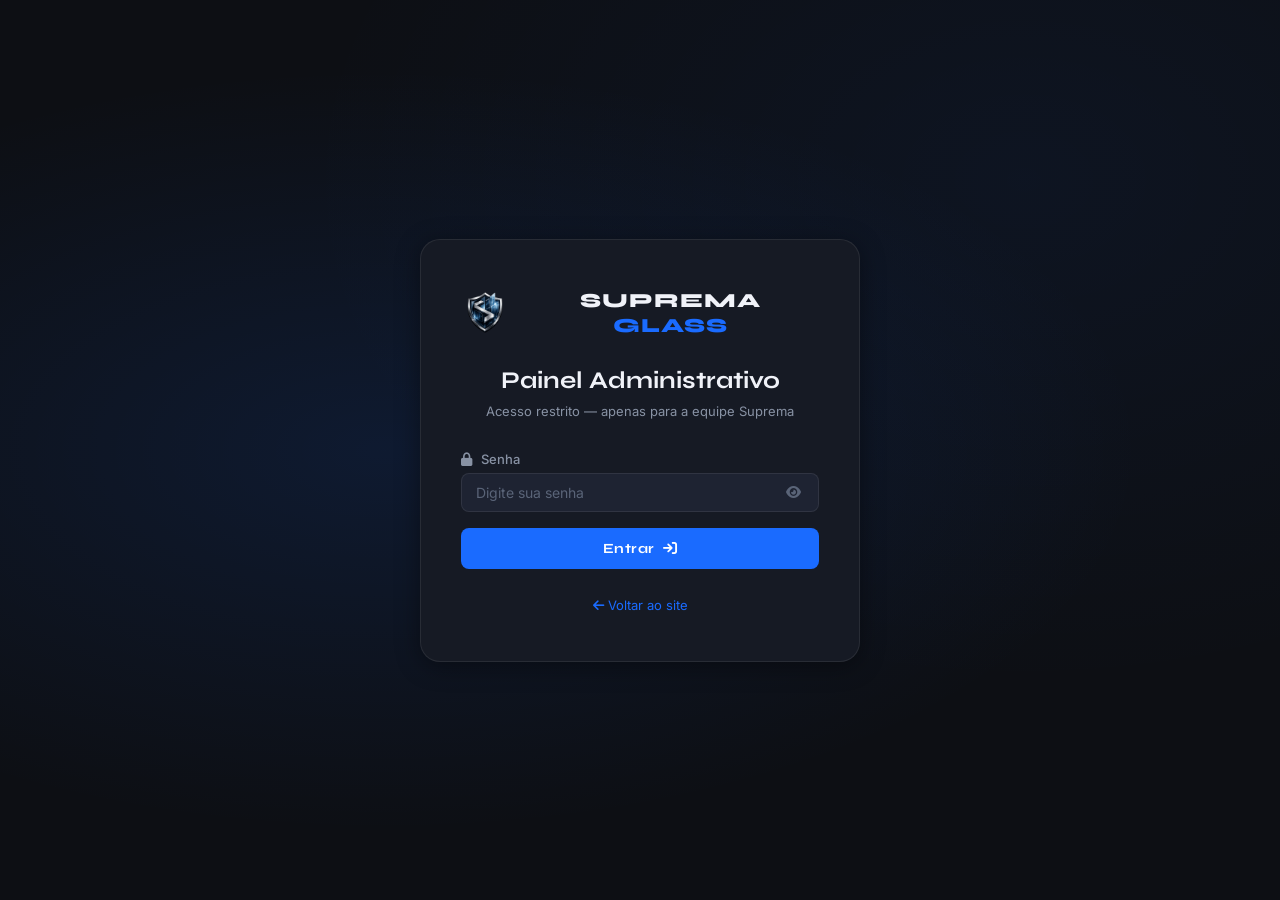
==== admin.html @ e8e24afe "Painel Admin" ====
<!DOCTYPE html>
<html lang="pt-BR">

<head>
    <meta charset="UTF-8">
    <meta name="viewport" content="width=device-width, initial-scale=1.0">
    <title>Admin — Suprema Glass & Facilities</title>
    <meta name="robots" content="noindex, nofollow">

    <link rel="preconnect" href="https://fonts.googleapis.com">
    <link rel="preconnect" href="https://fonts.gstatic.com" crossorigin>
    <link href="https://fonts.googleapis.com/css2?family=Syne:wght@400;600;700;800&family=Inter:wght@300;400;500;600&display=swap" rel="stylesheet">
    <link rel="stylesheet" href="https://cdnjs.cloudflare.com/ajax/libs/font-awesome/6.5.2/css/all.min.css">
    <link rel="icon" type="image/x-icon" href="assets/img/logo/favicon.ico">
    <link rel="stylesheet" href="assets/style/admin.css">
</head>

<body>

<!-- ══ TELA DE LOGIN ══════════════════════════════════════════════════════════ -->
<div id="loginScreen" class="login-screen">
    <div class="login-card">
        <div class="login-logo">
            <img src="assets/img/logo/new-logo.png" alt="Suprema Glass" width="120">
            <span>SUPREMA<em> GLASS</em></span>
        </div>
        <h2>Painel Administrativo</h2>
        <p class="login-sub">Acesso restrito — apenas para a equipe Suprema</p>

        <div class="login-form">
            <div class="field-wrap">
                <label for="senhaInput"><i class="fa-solid fa-lock"></i> Senha</label>
                <div class="pass-wrap">
                    <input type="password" id="senhaInput" placeholder="Digite sua senha" autocomplete="current-password">
                    <button type="button" class="toggle-pass" id="togglePass" aria-label="Mostrar senha">
                        <i class="fa-solid fa-eye"></i>
                    </button>
                </div>
            </div>
            <div id="loginErro" class="login-erro hidden"></div>
            <button class="btn-primary btn-login" id="btnLogin">
                <span>Entrar</span>
                <i class="fa-solid fa-arrow-right-to-bracket"></i>
            </button>
        </div>

        <p class="login-footer">
            <a href="index.html"><i class="fa-solid fa-arrow-left"></i> Voltar ao site</a>
        </p>
    </div>
</div>

<!-- ══ PAINEL ADMIN ══════════════════════════════════════════════════════════ -->
<div id="adminPanel" class="admin-panel hidden">

    <!-- TOPBAR -->
    <header class="admin-topbar">
        <div class="topbar-left">
            <button class="sidebar-toggle" id="sidebarToggle" aria-label="Abrir menu">
                <i class="fa-solid fa-bars"></i>
            </button>
            <div class="topbar-brand">
                <img src="assets/img/logo/new-logo.png" alt="Suprema Glass" width="80">
                <div>
                    <strong>SUPREMA GLASS</strong>
                    <small>Painel Admin</small>
                </div>
            </div>
        </div>
        <div class="topbar-right">
            <a href="portfolio.html" target="_blank" class="topbar-link">
                <i class="fa-solid fa-eye"></i> Ver portfólio
            </a>
            <button class="btn-save-top" id="btnSaveTop">
                <i class="fa-solid fa-floppy-disk"></i>
                <span>Publicar</span>
            </button>
            <button class="btn-logout" id="btnLogout" title="Sair">
                <i class="fa-solid fa-right-from-bracket"></i>
            </button>
        </div>
    </header>

    <!-- LAYOUT -->
    <div class="admin-layout">

        <!-- SIDEBAR -->
        <aside class="admin-sidebar" id="adminSidebar">
            <nav class="sidebar-nav">
                <div class="sidebar-section-label">Categorias</div>
                <ul id="sidebarCats"></ul>

                <div class="sidebar-section-label mt">Ações</div>
                <ul>
                    <li>
                        <button class="sidebar-action" id="btnAddCat">
                            <i class="fa-solid fa-folder-plus"></i> Nova Categoria
                        </button>
                    </li>
                    <li>
                        <button class="sidebar-action" id="btnSaveMain">
                            <i class="fa-solid fa-floppy-disk"></i> Publicar Alterações
                        </button>
                    </li>
                </ul>
            </nav>

            <div class="sidebar-stats" id="sidebarStats"></div>
        </aside>

        <!-- CONTEÚDO PRINCIPAL -->
        <main class="admin-main" id="adminMain">

            <!-- BOAS VINDAS / DASHBOARD -->
            <section class="admin-section" id="secDashboard">
                <div class="dash-welcome">
                    <h1>Bem-vindo ao seu painel <i class="fa-solid fa-sparkles"></i></h1>
                    <p>Aqui você gerencia todos os projetos do seu portfólio. Selecione uma categoria no menu lateral ou adicione um novo projeto.</p>
                </div>
                <div class="dash-cards" id="dashCards"></div>
            </section>

            <!-- EDITOR DE CATEGORIA -->
            <section class="admin-section hidden" id="secCategoria">
                <div class="section-header">
                    <div class="section-header-title">
                        <button class="btn-back" id="btnBackDash"><i class="fa-solid fa-arrow-left"></i></button>
                        <div>
                            <div class="section-tag" id="catTagLabel">Categoria</div>
                            <h2 id="catPageTitle">Box de Banheiro</h2>
                        </div>
                    </div>
                    <button class="btn-add-project" id="btnAddProject">
                        <i class="fa-solid fa-plus"></i> Adicionar Projeto
                    </button>
                </div>

                <!-- INFO DA CATEGORIA -->
                <div class="cat-edit-card">
                    <h3><i class="fa-solid fa-pen"></i> Informações da Categoria</h3>
                    <div class="cat-edit-fields">
                        <div class="field-row">
                            <div class="field-wrap">
                                <label>Nome da Categoria</label>
                                <input type="text" id="catLabel" placeholder="Ex: Box de Banheiro">
                            </div>
                            <div class="field-wrap field-small">
                                <label>ID (sem espaços)</label>
                                <input type="text" id="catId" placeholder="Ex: box" readonly>
                                <small>Gerado automaticamente</small>
                            </div>
                        </div>
                        <div class="field-wrap">
                            <label>Descrição da Categoria</label>
                            <textarea id="catDesc" rows="3" placeholder="Descreva os produtos desta categoria..."></textarea>
                        </div>
                    </div>
                </div>

                <!-- PROJETOS DA CATEGORIA -->
                <div class="projects-header">
                    <h3>Projetos <span class="proj-count" id="projCount">0</span></h3>
                    <p class="projects-hint">Arraste para reordenar. Clique no lápis para editar.</p>
                </div>
                <div class="projects-grid" id="projectsGrid"></div>

                <!-- DELETE CATEGORIA -->
                <div class="cat-danger-zone">
                    <button class="btn-delete-cat" id="btnDeleteCat">
                        <i class="fa-solid fa-trash"></i> Excluir esta categoria inteira
                    </button>
                </div>
            </section>

        </main>
    </div>

    <!-- TOAST DE NOTIFICAÇÃO -->
    <div class="admin-toast" id="adminToast"></div>

    <!-- STATUS DE SALVAMENTO -->
    <div class="save-indicator hidden" id="saveIndicator">
        <i class="fa-solid fa-circle-notch fa-spin"></i> Publicando...
    </div>

</div>

<!-- ══ MODAL — EDITAR PROJETO ════════════════════════════════════════════════ -->
<div class="modal-overlay hidden" id="modalOverlay">
    <div class="modal-box">
        <div class="modal-header">
            <h3 id="modalTitle">Novo Projeto</h3>
            <button class="modal-close" id="modalClose"><i class="fa-solid fa-xmark"></i></button>
        </div>

        <div class="modal-body">
            <!-- UPLOAD DE IMAGEM -->
            <div class="upload-zone" id="uploadZone">
                <div class="upload-preview" id="uploadPreview">
                    <i class="fa-solid fa-image"></i>
                    <p>Clique ou arraste uma foto aqui</p>
                    <small>JPEG, PNG ou WebP • máx. 8MB</small>
                </div>
                <input type="file" id="fileInput" accept="image/jpeg,image/png,image/webp" class="hidden">
                <div class="upload-progress hidden" id="uploadProgress">
                    <div class="progress-bar"><div class="progress-fill" id="progressFill"></div></div>
                    <span id="progressText">Enviando...</span>
                </div>
            </div>
            <input type="hidden" id="projImg">

            <!-- CAMPOS DO PROJETO -->
            <div class="modal-fields">
                <div class="field-wrap">
                    <label>Título do Projeto <span class="required">*</span></label>
                    <input type="text" id="projTitulo" placeholder="Ex: Box com Perfil Dourado">
                </div>

                <div class="field-row">
                    <div class="field-wrap">
                        <label>Tag / Tipo</label>
                        <input type="text" id="projTag" placeholder="Ex: Box • Residencial">
                    </div>
                    <div class="field-wrap field-small">
                        <label>Orientação</label>
                        <select id="projOrientacao">
                            <option value="portrait">Retrato (vertical)</option>
                            <option value="landscape">Paisagem (horizontal)</option>
                        </select>
                    </div>
                </div>

                <div class="field-wrap">
                    <label>Descrição Completa</label>
                    <textarea id="projDesc" rows="4" placeholder="Descreva o projeto em detalhes..."></textarea>
                </div>

                <div class="field-wrap">
                    <label>Detalhes Técnicos</label>
                    <input type="text" id="projDetalhes" placeholder="Ex: Vidro temperado 8mm • Perfil alumínio Gold">
                    <small>Separe com • para criar marcadores</small>
                </div>
            </div>
        </div>

        <div class="modal-footer">
            <button class="btn-cancel" id="btnCancelModal">Cancelar</button>
            <button class="btn-primary" id="btnSaveProject">
                <i class="fa-solid fa-check"></i> Salvar Projeto
            </button>
        </div>
    </div>
</div>

<!-- ══ MODAL — CONFIRMAR EXCLUSÃO ════════════════════════════════════════════ -->
<div class="modal-overlay hidden" id="confirmOverlay">
    <div class="modal-box modal-box--small">
        <div class="modal-header">
            <h3><i class="fa-solid fa-triangle-exclamation" style="color:var(--danger)"></i> Confirmar Exclusão</h3>
        </div>
        <div class="modal-body">
            <p id="confirmMsg">Tem certeza que deseja excluir este item?</p>
            <p class="confirm-warning">Esta ação não pode ser desfeita.</p>
        </div>
        <div class="modal-footer">
            <button class="btn-cancel" id="btnCancelConfirm">Cancelar</button>
            <button class="btn-danger" id="btnConfirmDelete">
                <i class="fa-solid fa-trash"></i> Excluir
            </button>
        </div>
    </div>
</div>

<script src="assets/js/admin.js"></script>
</body>
</html>
---- assets/style/admin.css ----
/* ═══════════════════════════════════════════════════════════════════
   admin.css — Suprema Glass & Facilities | Painel Administrativo
   ═══════════════════════════════════════════════════════════════════ */

:root {
    --accent:       #1a6bff;
    --accent-dark:  #0f4fcc;
    --accent-light: #e8f0ff;
    --success:      #16a34a;
    --success-bg:   #dcfce7;
    --danger:       #dc2626;
    --danger-bg:    #fee2e2;
    --warning:      #d97706;
    --warning-bg:   #fef3c7;

    --bg:           #0d0f14;
    --bg-card:      #161a24;
    --bg-sidebar:   #111318;
    --bg-hover:     #1e2332;
    --border:       rgba(255,255,255,0.08);
    --border-focus: rgba(26,107,255,0.5);

    --text:         #f0f2f8;
    --text-muted:   #8892a4;
    --text-dim:     #5a6478;

    --radius:       12px;
    --radius-sm:    8px;
    --shadow:       0 4px 24px rgba(0,0,0,0.4);
    --sidebar-w:    260px;
    --topbar-h:     64px;

    --font-head: 'Syne', sans-serif;
    --font-body: 'Inter', sans-serif;
}

*, *::before, *::after { box-sizing: border-box; margin: 0; padding: 0; }

html { scroll-behavior: smooth; }

body {
    font-family: var(--font-body);
    background: var(--bg);
    color: var(--text);
    min-height: 100vh;
    overflow-x: hidden;
}

a { color: inherit; text-decoration: none; }
button { cursor: pointer; border: none; background: none; font-family: inherit; }
input, textarea, select {
    font-family: inherit;
    font-size: 14px;
    color: var(--text);
    background: var(--bg-hover);
    border: 1px solid var(--border);
    border-radius: var(--radius-sm);
    padding: 10px 14px;
    width: 100%;
    transition: border-color .2s, box-shadow .2s;
    outline: none;
}
input::placeholder, textarea::placeholder { color: var(--text-dim); }
input:focus, textarea:focus, select:focus {
    border-color: var(--accent);
    box-shadow: 0 0 0 3px var(--border-focus);
}
select option { background: var(--bg-card); }
textarea { resize: vertical; }

.hidden { display: none !important; }
.required { color: var(--danger); }

/* ── SCROLLBAR ──────────────────────────────────────────────────────── */
::-webkit-scrollbar { width: 6px; }
::-webkit-scrollbar-track { background: transparent; }
::-webkit-scrollbar-thumb { background: var(--border); border-radius: 3px; }
::-webkit-scrollbar-thumb:hover { background: var(--text-dim); }

/* ════════════════════════════════════════════════════════════════════
   LOGIN
   ════════════════════════════════════════════════════════════════════ */
.login-screen {
    min-height: 100vh;
    display: flex;
    align-items: center;
    justify-content: center;
    background: radial-gradient(ellipse at 30% 50%, rgba(26,107,255,0.12) 0%, transparent 60%),
                radial-gradient(ellipse at 80% 20%, rgba(26,107,255,0.06) 0%, transparent 50%),
                var(--bg);
    padding: 24px;
}

.login-card {
    background: var(--bg-card);
    border: 1px solid var(--border);
    border-radius: 20px;
    padding: 48px 40px;
    width: 100%;
    max-width: 440px;
    box-shadow: var(--shadow);
    text-align: center;
}

.login-logo {
    display: flex;
    align-items: center;
    justify-content: center;
    gap: 12px;
    margin-bottom: 28px;
}
.login-logo img { width: 48px; height: auto; }
.login-logo span {
    font-family: var(--font-head);
    font-size: 1.25rem;
    font-weight: 800;
    letter-spacing: 1px;
    color: var(--text);
}
.login-logo em {
    font-style: normal;
    color: var(--accent);
}

.login-card h2 {
    font-family: var(--font-head);
    font-size: 1.5rem;
    font-weight: 700;
    margin-bottom: 8px;
}
.login-sub { color: var(--text-muted); font-size: 13px; margin-bottom: 32px; }

.login-form { text-align: left; }

.field-wrap { margin-bottom: 16px; }
.field-wrap label {
    display: block;
    font-size: 13px;
    font-weight: 500;
    color: var(--text-muted);
    margin-bottom: 6px;
}
.field-wrap label i { margin-right: 6px; }

.pass-wrap { position: relative; }
.pass-wrap input { padding-right: 48px; }
.toggle-pass {
    position: absolute;
    right: 14px;
    top: 50%;
    transform: translateY(-50%);
    color: var(--text-dim);
    transition: color .2s;
    padding: 4px;
}
.toggle-pass:hover { color: var(--accent); }

.login-erro {
    background: var(--danger-bg);
    border: 1px solid rgba(220,38,38,0.3);
    color: var(--danger);
    border-radius: var(--radius-sm);
    padding: 10px 14px;
    font-size: 13px;
    margin-bottom: 16px;
    display: flex;
    align-items: center;
    gap: 8px;
}

.btn-primary {
    display: flex;
    align-items: center;
    justify-content: center;
    gap: 8px;
    background: var(--accent);
    color: #fff;
    font-family: var(--font-head);
    font-weight: 700;
    font-size: 14px;
    letter-spacing: .5px;
    padding: 12px 24px;
    border-radius: var(--radius-sm);
    transition: background .2s, transform .15s, box-shadow .2s;
    width: 100%;
}
.btn-primary:hover {
    background: var(--accent-dark);
    box-shadow: 0 4px 16px rgba(26,107,255,0.4);
    transform: translateY(-1px);
}
.btn-primary:active { transform: translateY(0); }
.btn-primary:disabled { opacity: .5; cursor: not-allowed; transform: none; }

.btn-login { margin-top: 8px; }

.login-footer {
    margin-top: 28px;
    color: var(--text-muted);
    font-size: 13px;
}
.login-footer a { color: var(--accent); }
.login-footer a:hover { text-decoration: underline; }

/* ════════════════════════════════════════════════════════════════════
   PAINEL
   ════════════════════════════════════════════════════════════════════ */
.admin-panel { display: flex; flex-direction: column; min-height: 100vh; }

/* TOPBAR */
.admin-topbar {
    position: fixed;
    top: 0; left: 0; right: 0;
    height: var(--topbar-h);
    background: var(--bg-card);
    border-bottom: 1px solid var(--border);
    display: flex;
    align-items: center;
    justify-content: space-between;
    padding: 0 20px;
    z-index: 100;
    gap: 16px;
}

.topbar-left { display: flex; align-items: center; gap: 16px; }

.sidebar-toggle {
    width: 36px;
    height: 36px;
    border-radius: 8px;
    display: flex;
    align-items: center;
    justify-content: center;
    color: var(--text-muted);
    transition: background .2s, color .2s;
}
.sidebar-toggle:hover { background: var(--bg-hover); color: var(--text); }

.topbar-brand {
    display: flex;
    align-items: center;
    gap: 10px;
}
.topbar-brand img { width: 36px; height: auto; }
.topbar-brand strong {
    font-family: var(--font-head);
    font-size: 14px;
    font-weight: 800;
    letter-spacing: 1px;
    display: block;
    line-height: 1;
}
.topbar-brand small {
    font-size: 11px;
    color: var(--text-muted);
    display: block;
    margin-top: 2px;
}

.topbar-right { display: flex; align-items: center; gap: 10px; }

.topbar-link {
    color: var(--text-muted);
    font-size: 13px;
    display: flex;
    align-items: center;
    gap: 6px;
    padding: 8px 12px;
    border-radius: var(--radius-sm);
    transition: color .2s, background .2s;
}
.topbar-link:hover { color: var(--text); background: var(--bg-hover); }

.btn-save-top {
    display: flex;
    align-items: center;
    gap: 8px;
    background: var(--accent);
    color: #fff;
    font-family: var(--font-head);
    font-weight: 700;
    font-size: 13px;
    padding: 8px 18px;
    border-radius: var(--radius-sm);
    transition: background .2s, box-shadow .2s;
}
.btn-save-top:hover { background: var(--accent-dark); box-shadow: 0 2px 12px rgba(26,107,255,0.4); }

.btn-logout {
    width: 36px;
    height: 36px;
    border-radius: 8px;
    display: flex;
    align-items: center;
    justify-content: center;
    color: var(--text-muted);
    transition: background .2s, color .2s;
}
.btn-logout:hover { background: var(--danger-bg); color: var(--danger); }

/* LAYOUT */
.admin-layout {
    display: flex;
    margin-top: var(--topbar-h);
    min-height: calc(100vh - var(--topbar-h));
}

/* SIDEBAR */
.admin-sidebar {
    width: var(--sidebar-w);
    min-height: calc(100vh - var(--topbar-h));
    background: var(--bg-sidebar);
    border-right: 1px solid var(--border);
    position: fixed;
    top: var(--topbar-h);
    left: 0;
    bottom: 0;
    overflow-y: auto;
    display: flex;
    flex-direction: column;
    transition: transform .3s ease;
    z-index: 90;
}

.admin-sidebar.collapsed { transform: translateX(-100%); }

.sidebar-nav { flex: 1; padding: 20px 12px; }

.sidebar-section-label {
    font-size: 10px;
    font-weight: 600;
    letter-spacing: 1.5px;
    text-transform: uppercase;
    color: var(--text-dim);
    padding: 0 8px;
    margin-bottom: 8px;
}
.sidebar-section-label.mt { margin-top: 24px; }

#sidebarCats, .sidebar-nav > ul {
    list-style: none;
    display: flex;
    flex-direction: column;
    gap: 2px;
}

.sidebar-cat-btn, .sidebar-action {
    width: 100%;
    display: flex;
    align-items: center;
    gap: 10px;
    padding: 10px 12px;
    border-radius: var(--radius-sm);
    font-size: 13px;
    font-weight: 500;
    color: var(--text-muted);
    transition: background .2s, color .2s;
    text-align: left;
}
.sidebar-cat-btn:hover, .sidebar-action:hover {
    background: var(--bg-hover);
    color: var(--text);
}
.sidebar-cat-btn.active {
    background: var(--accent-light);
    color: var(--accent);
}
.sidebar-cat-btn .cat-count {
    margin-left: auto;
    font-size: 11px;
    background: var(--bg-hover);
    color: var(--text-dim);
    padding: 2px 7px;
    border-radius: 20px;
}
.sidebar-cat-btn.active .cat-count {
    background: rgba(26,107,255,0.2);
    color: var(--accent);
}

.sidebar-stats {
    padding: 16px;
    border-top: 1px solid var(--border);
    font-size: 12px;
    color: var(--text-dim);
}
.sidebar-stats strong { color: var(--text-muted); }

/* MAIN */
.admin-main {
    flex: 1;
    margin-left: var(--sidebar-w);
    padding: 32px;
    transition: margin-left .3s ease;
}
.admin-main.full { margin-left: 0; }

/* DASHBOARD */
.dash-welcome {
    margin-bottom: 32px;
}
.dash-welcome h1 {
    font-family: var(--font-head);
    font-size: 1.75rem;
    font-weight: 800;
    margin-bottom: 8px;
}
.dash-welcome h1 i { color: var(--accent); font-size: 1.25rem; }
.dash-welcome p { color: var(--text-muted); font-size: 14px; max-width: 560px; }

.dash-cards {
    display: grid;
    grid-template-columns: repeat(auto-fill, minmax(220px, 1fr));
    gap: 16px;
}

.dash-cat-card {
    background: var(--bg-card);
    border: 1px solid var(--border);
    border-radius: var(--radius);
    padding: 20px;
    cursor: pointer;
    transition: border-color .2s, transform .2s, box-shadow .2s;
}
.dash-cat-card:hover {
    border-color: var(--accent);
    transform: translateY(-2px);
    box-shadow: 0 8px 24px rgba(26,107,255,0.15);
}
.dash-cat-icon {
    width: 44px;
    height: 44px;
    border-radius: 10px;
    background: var(--accent-light);
    color: var(--accent);
    display: flex;
    align-items: center;
    justify-content: center;
    font-size: 18px;
    margin-bottom: 12px;
}
.dash-cat-card h3 {
    font-family: var(--font-head);
    font-size: 14px;
    font-weight: 700;
    margin-bottom: 4px;
}
.dash-cat-card p {
    font-size: 12px;
    color: var(--text-muted);
}
.dash-cat-card strong { color: var(--accent); }

/* SEÇÃO CATEGORIA */
.admin-section { animation: fadeIn .3s ease; }

@keyframes fadeIn {
    from { opacity: 0; transform: translateY(8px); }
    to   { opacity: 1; transform: translateY(0); }
}

.section-header {
    display: flex;
    align-items: center;
    justify-content: space-between;
    margin-bottom: 24px;
    gap: 16px;
    flex-wrap: wrap;
}
.section-header-title {
    display: flex;
    align-items: center;
    gap: 14px;
}

.section-tag {
    font-size: 11px;
    font-weight: 600;
    letter-spacing: 1.5px;
    text-transform: uppercase;
    color: var(--accent);
    margin-bottom: 4px;
}

.section-header h2 {
    font-family: var(--font-head);
    font-size: 1.5rem;
    font-weight: 800;
}

.btn-back {
    width: 40px;
    height: 40px;
    border-radius: 10px;
    background: var(--bg-card);
    border: 1px solid var(--border);
    color: var(--text-muted);
    display: flex;
    align-items: center;
    justify-content: center;
    transition: all .2s;
    flex-shrink: 0;
}
.btn-back:hover { border-color: var(--accent); color: var(--accent); }

.btn-add-project {
    display: flex;
    align-items: center;
    gap: 8px;
    background: var(--accent);
    color: #fff;
    font-family: var(--font-head);
    font-weight: 700;
    font-size: 13px;
    padding: 10px 20px;
    border-radius: var(--radius-sm);
    transition: background .2s, box-shadow .2s;
    white-space: nowrap;
}
.btn-add-project:hover { background: var(--accent-dark); box-shadow: 0 2px 12px rgba(26,107,255,0.4); }

/* EDIT CATEGORIA */
.cat-edit-card {
    background: var(--bg-card);
    border: 1px solid var(--border);
    border-radius: var(--radius);
    padding: 24px;
    margin-bottom: 28px;
}
.cat-edit-card h3 {
    font-family: var(--font-head);
    font-size: 14px;
    font-weight: 700;
    margin-bottom: 16px;
    color: var(--text-muted);
}
.cat-edit-card h3 i { color: var(--accent); margin-right: 8px; }

.cat-edit-fields { display: flex; flex-direction: column; gap: 14px; }

.field-row {
    display: grid;
    grid-template-columns: 1fr auto;
    gap: 12px;
    align-items: start;
}
.field-small { min-width: 160px; }

.field-wrap small {
    font-size: 11px;
    color: var(--text-dim);
    margin-top: 4px;
    display: block;
}

/* PROJETOS GRID */
.projects-header {
    display: flex;
    align-items: center;
    gap: 12px;
    margin-bottom: 12px;
}
.projects-header h3 {
    font-family: var(--font-head);
    font-size: 1.1rem;
    font-weight: 700;
}
.proj-count {
    background: var(--accent-light);
    color: var(--accent);
    font-size: 12px;
    font-weight: 600;
    padding: 2px 10px;
    border-radius: 20px;
}
.projects-hint {
    font-size: 12px;
    color: var(--text-dim);
    margin-left: auto;
}

.projects-grid {
    display: grid;
    grid-template-columns: repeat(auto-fill, minmax(200px, 1fr));
    gap: 16px;
    margin-bottom: 24px;
}

.project-card {
    background: var(--bg-card);
    border: 1px solid var(--border);
    border-radius: var(--radius);
    overflow: hidden;
    transition: border-color .2s, transform .2s;
    position: relative;
}
.project-card:hover { border-color: var(--accent); transform: translateY(-2px); }

.project-card-img {
    width: 100%;
    aspect-ratio: 4/3;
    object-fit: cover;
    display: block;
    background: var(--bg-hover);
}
.project-card-img-placeholder {
    width: 100%;
    aspect-ratio: 4/3;
    background: var(--bg-hover);
    display: flex;
    align-items: center;
    justify-content: center;
    color: var(--text-dim);
    font-size: 32px;
}

.project-card-body { padding: 12px; }
.project-card-title {
    font-family: var(--font-head);
    font-size: 12px;
    font-weight: 700;
    line-height: 1.3;
    margin-bottom: 4px;
    display: -webkit-box;
    -webkit-line-clamp: 2;
    -webkit-box-orient: vertical;
    overflow: hidden;
}
.project-card-tag {
    font-size: 10px;
    color: var(--text-dim);
}

.project-card-actions {
    position: absolute;
    top: 8px;
    right: 8px;
    display: flex;
    gap: 4px;
    opacity: 0;
    transition: opacity .2s;
}
.project-card:hover .project-card-actions { opacity: 1; }

.card-action-btn {
    width: 32px;
    height: 32px;
    border-radius: 8px;
    background: rgba(13,15,20,0.85);
    backdrop-filter: blur(8px);
    border: 1px solid var(--border);
    color: var(--text);
    display: flex;
    align-items: center;
    justify-content: center;
    font-size: 12px;
    transition: background .2s, color .2s;
}
.card-action-btn:hover { background: var(--accent); border-color: var(--accent); }
.card-action-btn.delete:hover { background: var(--danger); border-color: var(--danger); }

/* DANGER ZONE */
.cat-danger-zone {
    border-top: 1px solid var(--border);
    padding-top: 20px;
    margin-top: 8px;
}
.btn-delete-cat {
    display: flex;
    align-items: center;
    gap: 8px;
    color: var(--danger);
    font-size: 13px;
    font-weight: 500;
    padding: 8px 14px;
    border-radius: var(--radius-sm);
    border: 1px solid rgba(220,38,38,0.2);
    background: transparent;
    transition: background .2s, border-color .2s;
}
.btn-delete-cat:hover { background: var(--danger-bg); border-color: var(--danger); }

/* ════════════════════════════════════════════════════════════════════
   MODAL
   ════════════════════════════════════════════════════════════════════ */
.modal-overlay {
    position: fixed;
    inset: 0;
    background: rgba(0,0,0,0.7);
    backdrop-filter: blur(4px);
    display: flex;
    align-items: center;
    justify-content: center;
    z-index: 200;
    padding: 16px;
    animation: fadeIn .2s ease;
}

.modal-box {
    background: var(--bg-card);
    border: 1px solid var(--border);
    border-radius: 16px;
    width: 100%;
    max-width: 600px;
    max-height: 90vh;
    overflow-y: auto;
    box-shadow: var(--shadow);
    display: flex;
    flex-direction: column;
}
.modal-box--small { max-width: 420px; }

.modal-header {
    display: flex;
    align-items: center;
    justify-content: space-between;
    padding: 20px 24px;
    border-bottom: 1px solid var(--border);
    position: sticky;
    top: 0;
    background: var(--bg-card);
    z-index: 1;
}
.modal-header h3 {
    font-family: var(--font-head);
    font-size: 1rem;
    font-weight: 700;
    display: flex;
    align-items: center;
    gap: 10px;
}

.modal-close {
    width: 32px;
    height: 32px;
    border-radius: 8px;
    background: var(--bg-hover);
    color: var(--text-muted);
    display: flex;
    align-items: center;
    justify-content: center;
    transition: background .2s, color .2s;
}
.modal-close:hover { background: var(--danger-bg); color: var(--danger); }

.modal-body { padding: 24px; display: flex; flex-direction: column; gap: 16px; }

.modal-footer {
    padding: 16px 24px;
    border-top: 1px solid var(--border);
    display: flex;
    gap: 10px;
    justify-content: flex-end;
    position: sticky;
    bottom: 0;
    background: var(--bg-card);
}

.btn-cancel {
    padding: 10px 20px;
    border-radius: var(--radius-sm);
    font-size: 13px;
    font-weight: 500;
    color: var(--text-muted);
    border: 1px solid var(--border);
    background: transparent;
    transition: background .2s, color .2s;
}
.btn-cancel:hover { background: var(--bg-hover); color: var(--text); }

.btn-danger {
    display: flex;
    align-items: center;
    gap: 8px;
    padding: 10px 20px;
    border-radius: var(--radius-sm);
    font-family: var(--font-head);
    font-weight: 700;
    font-size: 13px;
    background: var(--danger);
    color: #fff;
    transition: background .2s;
}
.btn-danger:hover { background: #b91c1c; }

.confirm-warning {
    color: var(--text-dim);
    font-size: 12px;
    margin-top: 6px;
}

/* UPLOAD ZONE */
.upload-zone {
    border: 2px dashed var(--border);
    border-radius: var(--radius);
    transition: border-color .2s, background .2s;
    overflow: hidden;
    cursor: pointer;
    min-height: 180px;
    position: relative;
}
.upload-zone:hover, .upload-zone.drag-over {
    border-color: var(--accent);
    background: rgba(26,107,255,0.04);
}

.upload-preview {
    display: flex;
    flex-direction: column;
    align-items: center;
    justify-content: center;
    padding: 32px;
    gap: 8px;
    color: var(--text-dim);
    min-height: 180px;
}
.upload-preview i { font-size: 36px; color: var(--text-dim); }
.upload-preview p { font-size: 14px; font-weight: 500; color: var(--text-muted); }
.upload-preview small { font-size: 12px; }

.upload-preview.has-image {
    padding: 0;
    min-height: 220px;
    position: relative;
}
.upload-preview.has-image img {
    width: 100%;
    height: 220px;
    object-fit: cover;
    display: block;
}
.upload-preview.has-image .img-overlay {
    position: absolute;
    inset: 0;
    background: rgba(0,0,0,0.5);
    display: flex;
    flex-direction: column;
    align-items: center;
    justify-content: center;
    gap: 8px;
    opacity: 0;
    transition: opacity .2s;
    color: #fff;
    font-size: 14px;
    font-weight: 500;
}
.upload-zone:hover .img-overlay { opacity: 1; }
.upload-preview.has-image .img-overlay i { font-size: 24px; }

.upload-progress {
    padding: 24px;
}
.progress-bar {
    height: 6px;
    background: var(--bg-hover);
    border-radius: 3px;
    overflow: hidden;
    margin-bottom: 10px;
}
.progress-fill {
    height: 100%;
    background: var(--accent);
    width: 0%;
    transition: width .3s ease;
    border-radius: 3px;
}
#progressText { font-size: 13px; color: var(--text-muted); }

.modal-fields { display: flex; flex-direction: column; gap: 14px; }

/* ════════════════════════════════════════════════════════════════════
   TOAST
   ════════════════════════════════════════════════════════════════════ */
.admin-toast {
    position: fixed;
    bottom: 24px;
    left: 50%;
    transform: translateX(-50%) translateY(100px);
    background: var(--bg-card);
    border: 1px solid var(--border);
    border-radius: 12px;
    padding: 14px 20px;
    font-size: 14px;
    font-weight: 500;
    display: flex;
    align-items: center;
    gap: 10px;
    z-index: 300;
    box-shadow: var(--shadow);
    opacity: 0;
    transition: transform .4s cubic-bezier(.34,1.56,.64,1), opacity .4s;
    white-space: nowrap;
}
.admin-toast.show {
    transform: translateX(-50%) translateY(0);
    opacity: 1;
}
.admin-toast.success { border-color: rgba(22,163,74,0.4); color: var(--success); }
.admin-toast.error   { border-color: rgba(220,38,38,0.4); color: var(--danger);  }
.admin-toast.info    { border-color: rgba(26,107,255,0.4); color: var(--accent); }

/* SAVE INDICATOR */
.save-indicator {
    position: fixed;
    top: calc(var(--topbar-h) + 12px);
    right: 20px;
    background: var(--bg-card);
    border: 1px solid var(--border);
    border-radius: 8px;
    padding: 8px 14px;
    font-size: 13px;
    color: var(--text-muted);
    display: flex;
    align-items: center;
    gap: 8px;
    z-index: 150;
}

/* ════════════════════════════════════════════════════════════════════
   RESPONSIVO
   ════════════════════════════════════════════════════════════════════ */
@media (max-width: 768px) {
    .admin-sidebar {
        transform: translateX(-100%);
    }
    .admin-sidebar.open {
        transform: translateX(0);
        box-shadow: 4px 0 24px rgba(0,0,0,0.5);
    }

    .admin-main { margin-left: 0; padding: 20px 16px; }

    .topbar-link span { display: none; }

    .field-row { grid-template-columns: 1fr; }
    .field-small { min-width: unset; }

    .projects-grid { grid-template-columns: repeat(auto-fill, minmax(150px, 1fr)); }

    .section-header { flex-direction: column; align-items: flex-start; }

    .login-card { padding: 32px 24px; }

    .modal-footer { flex-direction: column-reverse; }
    .btn-cancel, .btn-danger, .btn-primary { width: 100%; justify-content: center; }
}
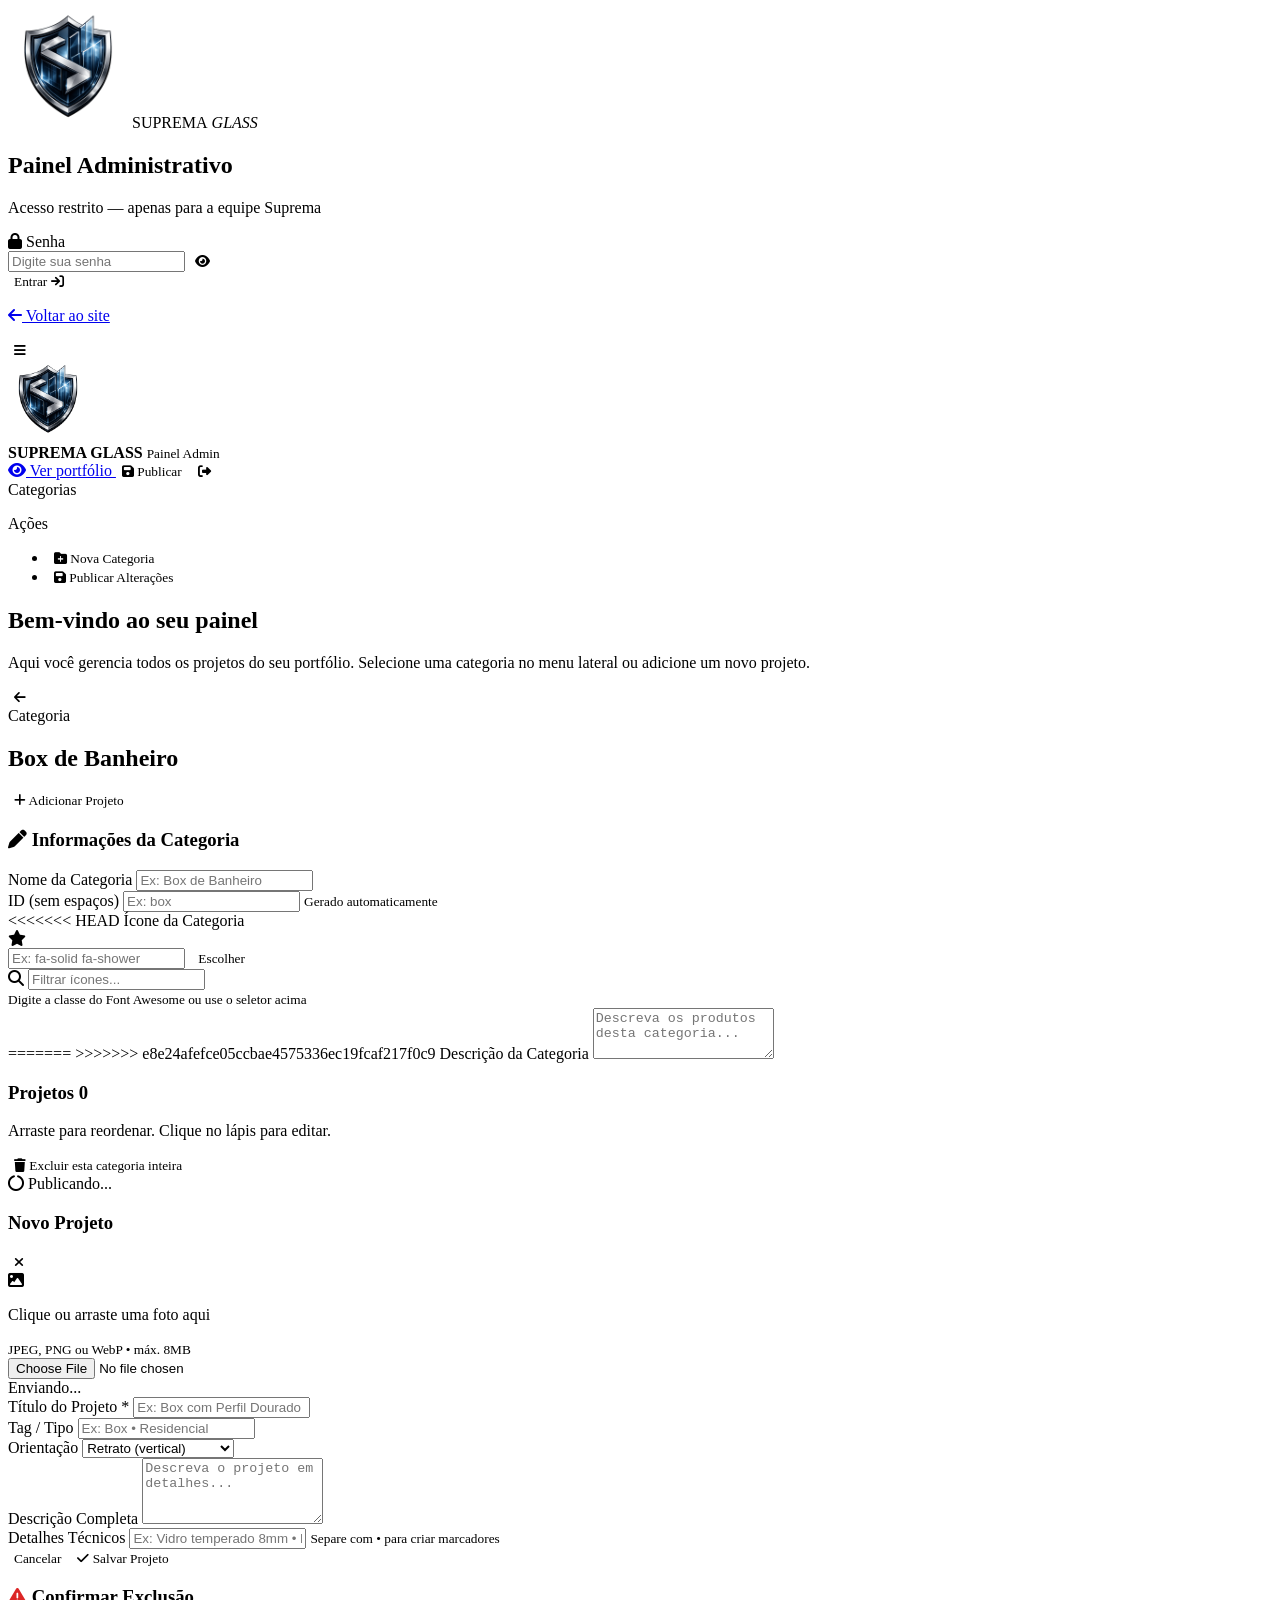
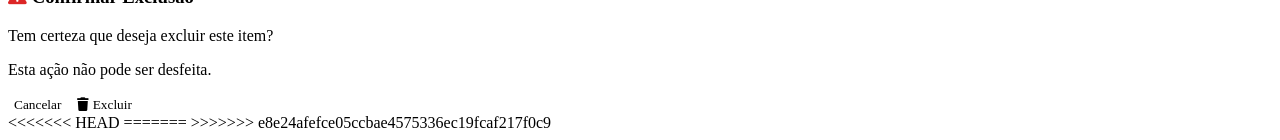
==== commit 0ed0fb8a: "painel admin" ====
--- a/admin.html
+++ b/admin.html
@@ -151,6 +151,29 @@
                             </div>
                         </div>
                         <div class="field-wrap">
+<<<<<<< HEAD
+                            <label>Ícone da Categoria</label>
+                            <div class="icon-picker-wrap">
+                                <div class="icon-picker-preview" id="iconPreview">
+                                    <i id="iconPreviewEl" class="fa-solid fa-star"></i>
+                                </div>
+                                <input type="text" id="catIcon" placeholder="Ex: fa-solid fa-shower" style="flex:1">
+                                <button type="button" class="btn-icon-grid-toggle" id="btnIconGrid" title="Escolher ícone">
+                                    <i class="fa-solid fa-grid-2"></i> Escolher
+                                </button>
+                            </div>
+                            <div class="icon-grid hidden" id="iconGrid">
+                                <div class="icon-grid-search-wrap">
+                                    <i class="fa-solid fa-magnifying-glass"></i>
+                                    <input type="text" id="iconSearch" placeholder="Filtrar ícones...">
+                                </div>
+                                <div class="icon-grid-items" id="iconGridItems"></div>
+                            </div>
+                            <small>Digite a classe do Font Awesome ou use o seletor acima</small>
+                        </div>
+                        <div class="field-wrap">
+=======
+>>>>>>> e8e24afefce05ccbae4575336ec19fcaf217f0c9
                             <label>Descrição da Categoria</label>
                             <textarea id="catDesc" rows="3" placeholder="Descreva os produtos desta categoria..."></textarea>
                         </div>
@@ -273,4 +296,8 @@
 
 <script src="assets/js/admin.js"></script>
 </body>
+<<<<<<< HEAD
 </html>
+=======
+</html>
+>>>>>>> e8e24afefce05ccbae4575336ec19fcaf217f0c9
--- a/assets/style/admin.css
+++ b/assets/style/admin.css
@@ -3,6 +3,34 @@
    ═══════════════════════════════════════════════════════════════════ */
 
 :root {
+<<<<<<< HEAD
+    --accent: #1a6bff;
+    --accent-dark: #0f4fcc;
+    --accent-light: #e8f0ff;
+    --success: #16a34a;
+    --success-bg: #dcfce7;
+    --danger: #dc2626;
+    --danger-bg: #fee2e2;
+    --warning: #d97706;
+    --warning-bg: #fef3c7;
+
+    --bg: #0d0f14;
+    --bg-card: #161a24;
+    --bg-sidebar: #111318;
+    --bg-hover: #1e2332;
+    --border: rgba(255, 255, 255, 0.08);
+    --border-focus: rgba(26, 107, 255, 0.5);
+
+    --text: #f0f2f8;
+    --text-muted: #8892a4;
+    --text-dim: #5a6478;
+
+    --radius: 12px;
+    --radius-sm: 8px;
+    --shadow: 0 4px 24px rgba(0, 0, 0, 0.4);
+    --sidebar-w: 260px;
+    --topbar-h: 64px;
+=======
     --accent:       #1a6bff;
     --accent-dark:  #0f4fcc;
     --accent-light: #e8f0ff;
@@ -29,14 +57,29 @@
     --shadow:       0 4px 24px rgba(0,0,0,0.4);
     --sidebar-w:    260px;
     --topbar-h:     64px;
+>>>>>>> e8e24afefce05ccbae4575336ec19fcaf217f0c9
 
     --font-head: 'Syne', sans-serif;
     --font-body: 'Inter', sans-serif;
 }
 
+<<<<<<< HEAD
+*,
+*::before,
+*::after {
+    box-sizing: border-box;
+    margin: 0;
+    padding: 0;
+}
+
+html {
+    scroll-behavior: smooth;
+}
+=======
 *, *::before, *::after { box-sizing: border-box; margin: 0; padding: 0; }
 
 html { scroll-behavior: smooth; }
+>>>>>>> e8e24afefce05ccbae4575336ec19fcaf217f0c9
 
 body {
     font-family: var(--font-body);
@@ -46,9 +89,27 @@
     overflow-x: hidden;
 }
 
+<<<<<<< HEAD
+a {
+    color: inherit;
+    text-decoration: none;
+}
+
+button {
+    cursor: pointer;
+    border: none;
+    background: none;
+    font-family: inherit;
+}
+
+input,
+textarea,
+select {
+=======
 a { color: inherit; text-decoration: none; }
 button { cursor: pointer; border: none; background: none; font-family: inherit; }
 input, textarea, select {
+>>>>>>> e8e24afefce05ccbae4575336ec19fcaf217f0c9
     font-family: inherit;
     font-size: 14px;
     color: var(--text);
@@ -60,6 +121,54 @@
     transition: border-color .2s, box-shadow .2s;
     outline: none;
 }
+<<<<<<< HEAD
+
+input::placeholder,
+textarea::placeholder {
+    color: var(--text-dim);
+}
+
+input:focus,
+textarea:focus,
+select:focus {
+    border-color: var(--accent);
+    box-shadow: 0 0 0 3px var(--border-focus);
+}
+
+select option {
+    background: var(--bg-card);
+}
+
+textarea {
+    resize: vertical;
+}
+
+.hidden {
+    display: none !important;
+}
+
+.required {
+    color: var(--danger);
+}
+
+/* ── SCROLLBAR ──────────────────────────────────────────────────────── */
+::-webkit-scrollbar {
+    width: 6px;
+}
+
+::-webkit-scrollbar-track {
+    background: transparent;
+}
+
+::-webkit-scrollbar-thumb {
+    background: var(--border);
+    border-radius: 3px;
+}
+
+::-webkit-scrollbar-thumb:hover {
+    background: var(--text-dim);
+}
+=======
 input::placeholder, textarea::placeholder { color: var(--text-dim); }
 input:focus, textarea:focus, select:focus {
     border-color: var(--accent);
@@ -76,6 +185,7 @@
 ::-webkit-scrollbar-track { background: transparent; }
 ::-webkit-scrollbar-thumb { background: var(--border); border-radius: 3px; }
 ::-webkit-scrollbar-thumb:hover { background: var(--text-dim); }
+>>>>>>> e8e24afefce05ccbae4575336ec19fcaf217f0c9
 
 /* ════════════════════════════════════════════════════════════════════
    LOGIN
@@ -85,9 +195,15 @@
     display: flex;
     align-items: center;
     justify-content: center;
+<<<<<<< HEAD
+    background: radial-gradient(ellipse at 30% 50%, rgba(26, 107, 255, 0.12) 0%, transparent 60%),
+        radial-gradient(ellipse at 80% 20%, rgba(26, 107, 255, 0.06) 0%, transparent 50%),
+        var(--bg);
+=======
     background: radial-gradient(ellipse at 30% 50%, rgba(26,107,255,0.12) 0%, transparent 60%),
                 radial-gradient(ellipse at 80% 20%, rgba(26,107,255,0.06) 0%, transparent 50%),
                 var(--bg);
+>>>>>>> e8e24afefce05ccbae4575336ec19fcaf217f0c9
     padding: 24px;
 }
 
@@ -109,7 +225,16 @@
     gap: 12px;
     margin-bottom: 28px;
 }
+<<<<<<< HEAD
+
+.login-logo img {
+    width: 48px;
+    height: auto;
+}
+
+=======
 .login-logo img { width: 48px; height: auto; }
+>>>>>>> e8e24afefce05ccbae4575336ec19fcaf217f0c9
 .login-logo span {
     font-family: var(--font-head);
     font-size: 1.25rem;
@@ -117,6 +242,10 @@
     letter-spacing: 1px;
     color: var(--text);
 }
+<<<<<<< HEAD
+
+=======
+>>>>>>> e8e24afefce05ccbae4575336ec19fcaf217f0c9
 .login-logo em {
     font-style: normal;
     color: var(--accent);
@@ -128,11 +257,29 @@
     font-weight: 700;
     margin-bottom: 8px;
 }
+<<<<<<< HEAD
+
+.login-sub {
+    color: var(--text-muted);
+    font-size: 13px;
+    margin-bottom: 32px;
+}
+
+.login-form {
+    text-align: left;
+}
+
+.field-wrap {
+    margin-bottom: 16px;
+}
+
+=======
 .login-sub { color: var(--text-muted); font-size: 13px; margin-bottom: 32px; }
 
 .login-form { text-align: left; }
 
 .field-wrap { margin-bottom: 16px; }
+>>>>>>> e8e24afefce05ccbae4575336ec19fcaf217f0c9
 .field-wrap label {
     display: block;
     font-size: 13px;
@@ -140,10 +287,26 @@
     color: var(--text-muted);
     margin-bottom: 6px;
 }
+<<<<<<< HEAD
+
+.field-wrap label i {
+    margin-right: 6px;
+}
+
+.pass-wrap {
+    position: relative;
+}
+
+.pass-wrap input {
+    padding-right: 48px;
+}
+
+=======
 .field-wrap label i { margin-right: 6px; }
 
 .pass-wrap { position: relative; }
 .pass-wrap input { padding-right: 48px; }
+>>>>>>> e8e24afefce05ccbae4575336ec19fcaf217f0c9
 .toggle-pass {
     position: absolute;
     right: 14px;
@@ -153,11 +316,22 @@
     transition: color .2s;
     padding: 4px;
 }
+<<<<<<< HEAD
+
+.toggle-pass:hover {
+    color: var(--accent);
+}
+
+.login-erro {
+    background: var(--danger-bg);
+    border: 1px solid rgba(220, 38, 38, 0.3);
+=======
 .toggle-pass:hover { color: var(--accent); }
 
 .login-erro {
     background: var(--danger-bg);
     border: 1px solid rgba(220,38,38,0.3);
+>>>>>>> e8e24afefce05ccbae4575336ec19fcaf217f0c9
     color: var(--danger);
     border-radius: var(--radius-sm);
     padding: 10px 14px;
@@ -184,6 +358,28 @@
     transition: background .2s, transform .15s, box-shadow .2s;
     width: 100%;
 }
+<<<<<<< HEAD
+
+.btn-primary:hover {
+    background: var(--accent-dark);
+    box-shadow: 0 4px 16px rgba(26, 107, 255, 0.4);
+    transform: translateY(-1px);
+}
+
+.btn-primary:active {
+    transform: translateY(0);
+}
+
+.btn-primary:disabled {
+    opacity: .5;
+    cursor: not-allowed;
+    transform: none;
+}
+
+.btn-login {
+    margin-top: 8px;
+}
+=======
 .btn-primary:hover {
     background: var(--accent-dark);
     box-shadow: 0 4px 16px rgba(26,107,255,0.4);
@@ -193,24 +389,50 @@
 .btn-primary:disabled { opacity: .5; cursor: not-allowed; transform: none; }
 
 .btn-login { margin-top: 8px; }
+>>>>>>> e8e24afefce05ccbae4575336ec19fcaf217f0c9
 
 .login-footer {
     margin-top: 28px;
     color: var(--text-muted);
     font-size: 13px;
 }
+<<<<<<< HEAD
+
+.login-footer a {
+    color: var(--accent);
+}
+
+.login-footer a:hover {
+    text-decoration: underline;
+}
+=======
 .login-footer a { color: var(--accent); }
 .login-footer a:hover { text-decoration: underline; }
+>>>>>>> e8e24afefce05ccbae4575336ec19fcaf217f0c9
 
 /* ════════════════════════════════════════════════════════════════════
    PAINEL
    ════════════════════════════════════════════════════════════════════ */
+<<<<<<< HEAD
+.admin-panel {
+    display: flex;
+    flex-direction: column;
+    min-height: 100vh;
+}
+=======
 .admin-panel { display: flex; flex-direction: column; min-height: 100vh; }
+>>>>>>> e8e24afefce05ccbae4575336ec19fcaf217f0c9
 
 /* TOPBAR */
 .admin-topbar {
     position: fixed;
+<<<<<<< HEAD
+    top: 0;
+    left: 0;
+    right: 0;
+=======
     top: 0; left: 0; right: 0;
+>>>>>>> e8e24afefce05ccbae4575336ec19fcaf217f0c9
     height: var(--topbar-h);
     background: var(--bg-card);
     border-bottom: 1px solid var(--border);
@@ -222,7 +444,15 @@
     gap: 16px;
 }
 
+<<<<<<< HEAD
+.topbar-left {
+    display: flex;
+    align-items: center;
+    gap: 16px;
+}
+=======
 .topbar-left { display: flex; align-items: center; gap: 16px; }
+>>>>>>> e8e24afefce05ccbae4575336ec19fcaf217f0c9
 
 .sidebar-toggle {
     width: 36px;
@@ -234,14 +464,31 @@
     color: var(--text-muted);
     transition: background .2s, color .2s;
 }
+<<<<<<< HEAD
+
+.sidebar-toggle:hover {
+    background: var(--bg-hover);
+    color: var(--text);
+}
+=======
 .sidebar-toggle:hover { background: var(--bg-hover); color: var(--text); }
+>>>>>>> e8e24afefce05ccbae4575336ec19fcaf217f0c9
 
 .topbar-brand {
     display: flex;
     align-items: center;
     gap: 10px;
 }
+<<<<<<< HEAD
+
+.topbar-brand img {
+    width: 36px;
+    height: auto;
+}
+
+=======
 .topbar-brand img { width: 36px; height: auto; }
+>>>>>>> e8e24afefce05ccbae4575336ec19fcaf217f0c9
 .topbar-brand strong {
     font-family: var(--font-head);
     font-size: 14px;
@@ -250,6 +497,10 @@
     display: block;
     line-height: 1;
 }
+<<<<<<< HEAD
+
+=======
+>>>>>>> e8e24afefce05ccbae4575336ec19fcaf217f0c9
 .topbar-brand small {
     font-size: 11px;
     color: var(--text-muted);
@@ -257,7 +508,15 @@
     margin-top: 2px;
 }
 
+<<<<<<< HEAD
+.topbar-right {
+    display: flex;
+    align-items: center;
+    gap: 10px;
+}
+=======
 .topbar-right { display: flex; align-items: center; gap: 10px; }
+>>>>>>> e8e24afefce05ccbae4575336ec19fcaf217f0c9
 
 .topbar-link {
     color: var(--text-muted);
@@ -269,7 +528,15 @@
     border-radius: var(--radius-sm);
     transition: color .2s, background .2s;
 }
+<<<<<<< HEAD
+
+.topbar-link:hover {
+    color: var(--text);
+    background: var(--bg-hover);
+}
+=======
 .topbar-link:hover { color: var(--text); background: var(--bg-hover); }
+>>>>>>> e8e24afefce05ccbae4575336ec19fcaf217f0c9
 
 .btn-save-top {
     display: flex;
@@ -284,7 +551,15 @@
     border-radius: var(--radius-sm);
     transition: background .2s, box-shadow .2s;
 }
+<<<<<<< HEAD
+
+.btn-save-top:hover {
+    background: var(--accent-dark);
+    box-shadow: 0 2px 12px rgba(26, 107, 255, 0.4);
+}
+=======
 .btn-save-top:hover { background: var(--accent-dark); box-shadow: 0 2px 12px rgba(26,107,255,0.4); }
+>>>>>>> e8e24afefce05ccbae4575336ec19fcaf217f0c9
 
 .btn-logout {
     width: 36px;
@@ -296,7 +571,15 @@
     color: var(--text-muted);
     transition: background .2s, color .2s;
 }
+<<<<<<< HEAD
+
+.btn-logout:hover {
+    background: var(--danger-bg);
+    color: var(--danger);
+}
+=======
 .btn-logout:hover { background: var(--danger-bg); color: var(--danger); }
+>>>>>>> e8e24afefce05ccbae4575336ec19fcaf217f0c9
 
 /* LAYOUT */
 .admin-layout {
@@ -322,9 +605,20 @@
     z-index: 90;
 }
 
+<<<<<<< HEAD
+.admin-sidebar.collapsed {
+    transform: translateX(-100%);
+}
+
+.sidebar-nav {
+    flex: 1;
+    padding: 20px 12px;
+}
+=======
 .admin-sidebar.collapsed { transform: translateX(-100%); }
 
 .sidebar-nav { flex: 1; padding: 20px 12px; }
+>>>>>>> e8e24afefce05ccbae4575336ec19fcaf217f0c9
 
 .sidebar-section-label {
     font-size: 10px;
@@ -335,16 +629,31 @@
     padding: 0 8px;
     margin-bottom: 8px;
 }
+<<<<<<< HEAD
+
+.sidebar-section-label.mt {
+    margin-top: 24px;
+}
+
+#sidebarCats,
+.sidebar-nav>ul {
+=======
 .sidebar-section-label.mt { margin-top: 24px; }
 
 #sidebarCats, .sidebar-nav > ul {
+>>>>>>> e8e24afefce05ccbae4575336ec19fcaf217f0c9
     list-style: none;
     display: flex;
     flex-direction: column;
     gap: 2px;
 }
 
+<<<<<<< HEAD
+.sidebar-cat-btn,
+.sidebar-action {
+=======
 .sidebar-cat-btn, .sidebar-action {
+>>>>>>> e8e24afefce05ccbae4575336ec19fcaf217f0c9
     width: 100%;
     display: flex;
     align-items: center;
@@ -357,14 +666,28 @@
     transition: background .2s, color .2s;
     text-align: left;
 }
+<<<<<<< HEAD
+
+.sidebar-cat-btn:hover,
+.sidebar-action:hover {
+    background: var(--bg-hover);
+    color: var(--text);
+}
+
+=======
 .sidebar-cat-btn:hover, .sidebar-action:hover {
     background: var(--bg-hover);
     color: var(--text);
 }
+>>>>>>> e8e24afefce05ccbae4575336ec19fcaf217f0c9
 .sidebar-cat-btn.active {
     background: var(--accent-light);
     color: var(--accent);
 }
+<<<<<<< HEAD
+
+=======
+>>>>>>> e8e24afefce05ccbae4575336ec19fcaf217f0c9
 .sidebar-cat-btn .cat-count {
     margin-left: auto;
     font-size: 11px;
@@ -373,8 +696,14 @@
     padding: 2px 7px;
     border-radius: 20px;
 }
+<<<<<<< HEAD
+
+.sidebar-cat-btn.active .cat-count {
+    background: rgba(26, 107, 255, 0.2);
+=======
 .sidebar-cat-btn.active .cat-count {
     background: rgba(26,107,255,0.2);
+>>>>>>> e8e24afefce05ccbae4575336ec19fcaf217f0c9
     color: var(--accent);
 }
 
@@ -384,7 +713,14 @@
     font-size: 12px;
     color: var(--text-dim);
 }
+<<<<<<< HEAD
+
+.sidebar-stats strong {
+    color: var(--text-muted);
+}
+=======
 .sidebar-stats strong { color: var(--text-muted); }
+>>>>>>> e8e24afefce05ccbae4575336ec19fcaf217f0c9
 
 /* MAIN */
 .admin-main {
@@ -393,20 +729,45 @@
     padding: 32px;
     transition: margin-left .3s ease;
 }
+<<<<<<< HEAD
+
+.admin-main.full {
+    margin-left: 0;
+}
+=======
 .admin-main.full { margin-left: 0; }
+>>>>>>> e8e24afefce05ccbae4575336ec19fcaf217f0c9
 
 /* DASHBOARD */
 .dash-welcome {
     margin-bottom: 32px;
 }
+<<<<<<< HEAD
+
+=======
+>>>>>>> e8e24afefce05ccbae4575336ec19fcaf217f0c9
 .dash-welcome h1 {
     font-family: var(--font-head);
     font-size: 1.75rem;
     font-weight: 800;
     margin-bottom: 8px;
 }
+<<<<<<< HEAD
+
+.dash-welcome h1 i {
+    color: var(--accent);
+    font-size: 1.25rem;
+}
+
+.dash-welcome p {
+    color: var(--text-muted);
+    font-size: 14px;
+    max-width: 560px;
+}
+=======
 .dash-welcome h1 i { color: var(--accent); font-size: 1.25rem; }
 .dash-welcome p { color: var(--text-muted); font-size: 14px; max-width: 560px; }
+>>>>>>> e8e24afefce05ccbae4575336ec19fcaf217f0c9
 
 .dash-cards {
     display: grid;
@@ -422,11 +783,21 @@
     cursor: pointer;
     transition: border-color .2s, transform .2s, box-shadow .2s;
 }
+<<<<<<< HEAD
+
+.dash-cat-card:hover {
+    border-color: var(--accent);
+    transform: translateY(-2px);
+    box-shadow: 0 8px 24px rgba(26, 107, 255, 0.15);
+}
+
+=======
 .dash-cat-card:hover {
     border-color: var(--accent);
     transform: translateY(-2px);
     box-shadow: 0 8px 24px rgba(26,107,255,0.15);
 }
+>>>>>>> e8e24afefce05ccbae4575336ec19fcaf217f0c9
 .dash-cat-icon {
     width: 44px;
     height: 44px;
@@ -439,16 +810,46 @@
     font-size: 18px;
     margin-bottom: 12px;
 }
+<<<<<<< HEAD
+
+=======
+>>>>>>> e8e24afefce05ccbae4575336ec19fcaf217f0c9
 .dash-cat-card h3 {
     font-family: var(--font-head);
     font-size: 14px;
     font-weight: 700;
     margin-bottom: 4px;
 }
+<<<<<<< HEAD
+
+=======
+>>>>>>> e8e24afefce05ccbae4575336ec19fcaf217f0c9
 .dash-cat-card p {
     font-size: 12px;
     color: var(--text-muted);
 }
+<<<<<<< HEAD
+
+.dash-cat-card strong {
+    color: var(--accent);
+}
+
+/* SEÇÃO CATEGORIA */
+.admin-section {
+    animation: fadeIn .3s ease;
+}
+
+@keyframes fadeIn {
+    from {
+        opacity: 0;
+        transform: translateY(8px);
+    }
+
+    to {
+        opacity: 1;
+        transform: translateY(0);
+    }
+=======
 .dash-cat-card strong { color: var(--accent); }
 
 /* SEÇÃO CATEGORIA */
@@ -457,6 +858,7 @@
 @keyframes fadeIn {
     from { opacity: 0; transform: translateY(8px); }
     to   { opacity: 1; transform: translateY(0); }
+>>>>>>> e8e24afefce05ccbae4575336ec19fcaf217f0c9
 }
 
 .section-header {
@@ -467,6 +869,10 @@
     gap: 16px;
     flex-wrap: wrap;
 }
+<<<<<<< HEAD
+
+=======
+>>>>>>> e8e24afefce05ccbae4575336ec19fcaf217f0c9
 .section-header-title {
     display: flex;
     align-items: center;
@@ -501,7 +907,15 @@
     transition: all .2s;
     flex-shrink: 0;
 }
+<<<<<<< HEAD
+
+.btn-back:hover {
+    border-color: var(--accent);
+    color: var(--accent);
+}
+=======
 .btn-back:hover { border-color: var(--accent); color: var(--accent); }
+>>>>>>> e8e24afefce05ccbae4575336ec19fcaf217f0c9
 
 .btn-add-project {
     display: flex;
@@ -517,7 +931,15 @@
     transition: background .2s, box-shadow .2s;
     white-space: nowrap;
 }
+<<<<<<< HEAD
+
+.btn-add-project:hover {
+    background: var(--accent-dark);
+    box-shadow: 0 2px 12px rgba(26, 107, 255, 0.4);
+}
+=======
 .btn-add-project:hover { background: var(--accent-dark); box-shadow: 0 2px 12px rgba(26,107,255,0.4); }
+>>>>>>> e8e24afefce05ccbae4575336ec19fcaf217f0c9
 
 /* EDIT CATEGORIA */
 .cat-edit-card {
@@ -527,6 +949,10 @@
     padding: 24px;
     margin-bottom: 28px;
 }
+<<<<<<< HEAD
+
+=======
+>>>>>>> e8e24afefce05ccbae4575336ec19fcaf217f0c9
 .cat-edit-card h3 {
     font-family: var(--font-head);
     font-size: 14px;
@@ -534,9 +960,23 @@
     margin-bottom: 16px;
     color: var(--text-muted);
 }
+<<<<<<< HEAD
+
+.cat-edit-card h3 i {
+    color: var(--accent);
+    margin-right: 8px;
+}
+
+.cat-edit-fields {
+    display: flex;
+    flex-direction: column;
+    gap: 14px;
+}
+=======
 .cat-edit-card h3 i { color: var(--accent); margin-right: 8px; }
 
 .cat-edit-fields { display: flex; flex-direction: column; gap: 14px; }
+>>>>>>> e8e24afefce05ccbae4575336ec19fcaf217f0c9
 
 .field-row {
     display: grid;
@@ -544,7 +984,14 @@
     gap: 12px;
     align-items: start;
 }
+<<<<<<< HEAD
+
+.field-small {
+    min-width: 160px;
+}
+=======
 .field-small { min-width: 160px; }
+>>>>>>> e8e24afefce05ccbae4575336ec19fcaf217f0c9
 
 .field-wrap small {
     font-size: 11px;
@@ -560,11 +1007,19 @@
     gap: 12px;
     margin-bottom: 12px;
 }
+<<<<<<< HEAD
+
+=======
+>>>>>>> e8e24afefce05ccbae4575336ec19fcaf217f0c9
 .projects-header h3 {
     font-family: var(--font-head);
     font-size: 1.1rem;
     font-weight: 700;
 }
+<<<<<<< HEAD
+
+=======
+>>>>>>> e8e24afefce05ccbae4575336ec19fcaf217f0c9
 .proj-count {
     background: var(--accent-light);
     color: var(--accent);
@@ -573,6 +1028,10 @@
     padding: 2px 10px;
     border-radius: 20px;
 }
+<<<<<<< HEAD
+
+=======
+>>>>>>> e8e24afefce05ccbae4575336ec19fcaf217f0c9
 .projects-hint {
     font-size: 12px;
     color: var(--text-dim);
@@ -594,7 +1053,15 @@
     transition: border-color .2s, transform .2s;
     position: relative;
 }
+<<<<<<< HEAD
+
+.project-card:hover {
+    border-color: var(--accent);
+    transform: translateY(-2px);
+}
+=======
 .project-card:hover { border-color: var(--accent); transform: translateY(-2px); }
+>>>>>>> e8e24afefce05ccbae4575336ec19fcaf217f0c9
 
 .project-card-img {
     width: 100%;
@@ -603,6 +1070,10 @@
     display: block;
     background: var(--bg-hover);
 }
+<<<<<<< HEAD
+
+=======
+>>>>>>> e8e24afefce05ccbae4575336ec19fcaf217f0c9
 .project-card-img-placeholder {
     width: 100%;
     aspect-ratio: 4/3;
@@ -614,7 +1085,14 @@
     font-size: 32px;
 }
 
+<<<<<<< HEAD
+.project-card-body {
+    padding: 12px;
+}
+
+=======
 .project-card-body { padding: 12px; }
+>>>>>>> e8e24afefce05ccbae4575336ec19fcaf217f0c9
 .project-card-title {
     font-family: var(--font-head);
     font-size: 12px;
@@ -626,6 +1104,10 @@
     -webkit-box-orient: vertical;
     overflow: hidden;
 }
+<<<<<<< HEAD
+
+=======
+>>>>>>> e8e24afefce05ccbae4575336ec19fcaf217f0c9
 .project-card-tag {
     font-size: 10px;
     color: var(--text-dim);
@@ -640,13 +1122,24 @@
     opacity: 0;
     transition: opacity .2s;
 }
+<<<<<<< HEAD
+
+.project-card:hover .project-card-actions {
+    opacity: 1;
+}
+=======
 .project-card:hover .project-card-actions { opacity: 1; }
+>>>>>>> e8e24afefce05ccbae4575336ec19fcaf217f0c9
 
 .card-action-btn {
     width: 32px;
     height: 32px;
     border-radius: 8px;
+<<<<<<< HEAD
+    background: rgba(13, 15, 20, 0.85);
+=======
     background: rgba(13,15,20,0.85);
+>>>>>>> e8e24afefce05ccbae4575336ec19fcaf217f0c9
     backdrop-filter: blur(8px);
     border: 1px solid var(--border);
     color: var(--text);
@@ -656,8 +1149,21 @@
     font-size: 12px;
     transition: background .2s, color .2s;
 }
+<<<<<<< HEAD
+
+.card-action-btn:hover {
+    background: var(--accent);
+    border-color: var(--accent);
+}
+
+.card-action-btn.delete:hover {
+    background: var(--danger);
+    border-color: var(--danger);
+}
+=======
 .card-action-btn:hover { background: var(--accent); border-color: var(--accent); }
 .card-action-btn.delete:hover { background: var(--danger); border-color: var(--danger); }
+>>>>>>> e8e24afefce05ccbae4575336ec19fcaf217f0c9
 
 /* DANGER ZONE */
 .cat-danger-zone {
@@ -665,6 +1171,10 @@
     padding-top: 20px;
     margin-top: 8px;
 }
+<<<<<<< HEAD
+
+=======
+>>>>>>> e8e24afefce05ccbae4575336ec19fcaf217f0c9
 .btn-delete-cat {
     display: flex;
     align-items: center;
@@ -674,11 +1184,23 @@
     font-weight: 500;
     padding: 8px 14px;
     border-radius: var(--radius-sm);
+<<<<<<< HEAD
+    border: 1px solid rgba(220, 38, 38, 0.2);
+    background: transparent;
+    transition: background .2s, border-color .2s;
+}
+
+.btn-delete-cat:hover {
+    background: var(--danger-bg);
+    border-color: var(--danger);
+}
+=======
     border: 1px solid rgba(220,38,38,0.2);
     background: transparent;
     transition: background .2s, border-color .2s;
 }
 .btn-delete-cat:hover { background: var(--danger-bg); border-color: var(--danger); }
+>>>>>>> e8e24afefce05ccbae4575336ec19fcaf217f0c9
 
 /* ════════════════════════════════════════════════════════════════════
    MODAL
@@ -686,7 +1208,11 @@
 .modal-overlay {
     position: fixed;
     inset: 0;
+<<<<<<< HEAD
+    background: rgba(0, 0, 0, 0.7);
+=======
     background: rgba(0,0,0,0.7);
+>>>>>>> e8e24afefce05ccbae4575336ec19fcaf217f0c9
     backdrop-filter: blur(4px);
     display: flex;
     align-items: center;
@@ -708,7 +1234,14 @@
     display: flex;
     flex-direction: column;
 }
+<<<<<<< HEAD
+
+.modal-box--small {
+    max-width: 420px;
+}
+=======
 .modal-box--small { max-width: 420px; }
+>>>>>>> e8e24afefce05ccbae4575336ec19fcaf217f0c9
 
 .modal-header {
     display: flex;
@@ -721,6 +1254,10 @@
     background: var(--bg-card);
     z-index: 1;
 }
+<<<<<<< HEAD
+
+=======
+>>>>>>> e8e24afefce05ccbae4575336ec19fcaf217f0c9
 .modal-header h3 {
     font-family: var(--font-head);
     font-size: 1rem;
@@ -741,9 +1278,24 @@
     justify-content: center;
     transition: background .2s, color .2s;
 }
+<<<<<<< HEAD
+
+.modal-close:hover {
+    background: var(--danger-bg);
+    color: var(--danger);
+}
+
+.modal-body {
+    padding: 24px;
+    display: flex;
+    flex-direction: column;
+    gap: 16px;
+}
+=======
 .modal-close:hover { background: var(--danger-bg); color: var(--danger); }
 
 .modal-body { padding: 24px; display: flex; flex-direction: column; gap: 16px; }
+>>>>>>> e8e24afefce05ccbae4575336ec19fcaf217f0c9
 
 .modal-footer {
     padding: 16px 24px;
@@ -766,7 +1318,15 @@
     background: transparent;
     transition: background .2s, color .2s;
 }
+<<<<<<< HEAD
+
+.btn-cancel:hover {
+    background: var(--bg-hover);
+    color: var(--text);
+}
+=======
 .btn-cancel:hover { background: var(--bg-hover); color: var(--text); }
+>>>>>>> e8e24afefce05ccbae4575336ec19fcaf217f0c9
 
 .btn-danger {
     display: flex;
@@ -781,7 +1341,14 @@
     color: #fff;
     transition: background .2s;
 }
+<<<<<<< HEAD
+
+.btn-danger:hover {
+    background: #b91c1c;
+}
+=======
 .btn-danger:hover { background: #b91c1c; }
+>>>>>>> e8e24afefce05ccbae4575336ec19fcaf217f0c9
 
 .confirm-warning {
     color: var(--text-dim);
@@ -799,9 +1366,17 @@
     min-height: 180px;
     position: relative;
 }
+<<<<<<< HEAD
+
+.upload-zone:hover,
+.upload-zone.drag-over {
+    border-color: var(--accent);
+    background: rgba(26, 107, 255, 0.04);
+=======
 .upload-zone:hover, .upload-zone.drag-over {
     border-color: var(--accent);
     background: rgba(26,107,255,0.04);
+>>>>>>> e8e24afefce05ccbae4575336ec19fcaf217f0c9
 }
 
 .upload-preview {
@@ -814,25 +1389,55 @@
     color: var(--text-dim);
     min-height: 180px;
 }
+<<<<<<< HEAD
+
+.upload-preview i {
+    font-size: 36px;
+    color: var(--text-dim);
+}
+
+.upload-preview p {
+    font-size: 14px;
+    font-weight: 500;
+    color: var(--text-muted);
+}
+
+.upload-preview small {
+    font-size: 12px;
+}
+=======
 .upload-preview i { font-size: 36px; color: var(--text-dim); }
 .upload-preview p { font-size: 14px; font-weight: 500; color: var(--text-muted); }
 .upload-preview small { font-size: 12px; }
+>>>>>>> e8e24afefce05ccbae4575336ec19fcaf217f0c9
 
 .upload-preview.has-image {
     padding: 0;
     min-height: 220px;
     position: relative;
 }
+<<<<<<< HEAD
+
+=======
+>>>>>>> e8e24afefce05ccbae4575336ec19fcaf217f0c9
 .upload-preview.has-image img {
     width: 100%;
     height: 220px;
     object-fit: cover;
     display: block;
 }
+<<<<<<< HEAD
+
+.upload-preview.has-image .img-overlay {
+    position: absolute;
+    inset: 0;
+    background: rgba(0, 0, 0, 0.5);
+=======
 .upload-preview.has-image .img-overlay {
     position: absolute;
     inset: 0;
     background: rgba(0,0,0,0.5);
+>>>>>>> e8e24afefce05ccbae4575336ec19fcaf217f0c9
     display: flex;
     flex-direction: column;
     align-items: center;
@@ -844,12 +1449,27 @@
     font-size: 14px;
     font-weight: 500;
 }
+<<<<<<< HEAD
+
+.upload-zone:hover .img-overlay {
+    opacity: 1;
+}
+
+.upload-preview.has-image .img-overlay i {
+    font-size: 24px;
+}
+=======
 .upload-zone:hover .img-overlay { opacity: 1; }
 .upload-preview.has-image .img-overlay i { font-size: 24px; }
+>>>>>>> e8e24afefce05ccbae4575336ec19fcaf217f0c9
 
 .upload-progress {
     padding: 24px;
 }
+<<<<<<< HEAD
+
+=======
+>>>>>>> e8e24afefce05ccbae4575336ec19fcaf217f0c9
 .progress-bar {
     height: 6px;
     background: var(--bg-hover);
@@ -857,6 +1477,10 @@
     overflow: hidden;
     margin-bottom: 10px;
 }
+<<<<<<< HEAD
+
+=======
+>>>>>>> e8e24afefce05ccbae4575336ec19fcaf217f0c9
 .progress-fill {
     height: 100%;
     background: var(--accent);
@@ -864,9 +1488,23 @@
     transition: width .3s ease;
     border-radius: 3px;
 }
+<<<<<<< HEAD
+
+#progressText {
+    font-size: 13px;
+    color: var(--text-muted);
+}
+
+.modal-fields {
+    display: flex;
+    flex-direction: column;
+    gap: 14px;
+}
+=======
 #progressText { font-size: 13px; color: var(--text-muted); }
 
 .modal-fields { display: flex; flex-direction: column; gap: 14px; }
+>>>>>>> e8e24afefce05ccbae4575336ec19fcaf217f0c9
 
 /* ════════════════════════════════════════════════════════════════════
    TOAST
@@ -888,16 +1526,41 @@
     z-index: 300;
     box-shadow: var(--shadow);
     opacity: 0;
+<<<<<<< HEAD
+    transition: transform .4s cubic-bezier(.34, 1.56, .64, 1), opacity .4s;
+    white-space: nowrap;
+}
+
+=======
     transition: transform .4s cubic-bezier(.34,1.56,.64,1), opacity .4s;
     white-space: nowrap;
 }
+>>>>>>> e8e24afefce05ccbae4575336ec19fcaf217f0c9
 .admin-toast.show {
     transform: translateX(-50%) translateY(0);
     opacity: 1;
 }
+<<<<<<< HEAD
+
+.admin-toast.success {
+    border-color: rgba(22, 163, 74, 0.4);
+    color: var(--success);
+}
+
+.admin-toast.error {
+    border-color: rgba(220, 38, 38, 0.4);
+    color: var(--danger);
+}
+
+.admin-toast.info {
+    border-color: rgba(26, 107, 255, 0.4);
+    color: var(--accent);
+}
+=======
 .admin-toast.success { border-color: rgba(22,163,74,0.4); color: var(--success); }
 .admin-toast.error   { border-color: rgba(220,38,38,0.4); color: var(--danger);  }
 .admin-toast.info    { border-color: rgba(26,107,255,0.4); color: var(--accent); }
+>>>>>>> e8e24afefce05ccbae4575336ec19fcaf217f0c9
 
 /* SAVE INDICATOR */
 .save-indicator {
@@ -923,6 +1586,199 @@
     .admin-sidebar {
         transform: translateX(-100%);
     }
+<<<<<<< HEAD
+
+    .admin-sidebar.open {
+        transform: translateX(0);
+        box-shadow: 4px 0 24px rgba(0, 0, 0, 0.5);
+    }
+
+    .admin-main {
+        margin-left: 0;
+        padding: 20px 16px;
+    }
+
+    .topbar-link span {
+        display: none;
+    }
+
+    .field-row {
+        grid-template-columns: 1fr;
+    }
+
+    .field-small {
+        min-width: unset;
+    }
+
+    .projects-grid {
+        grid-template-columns: repeat(auto-fill, minmax(150px, 1fr));
+    }
+
+    .section-header {
+        flex-direction: column;
+        align-items: flex-start;
+    }
+
+    .login-card {
+        padding: 32px 24px;
+    }
+
+    .modal-footer {
+        flex-direction: column-reverse;
+    }
+
+    .btn-cancel,
+    .btn-danger,
+    .btn-primary {
+        width: 100%;
+        justify-content: center;
+    }
+}
+
+@media (max-width: 666px) {
+    /* Otimiza o espaçamento geral da barra superior */
+    .admin-topbar {
+        padding: 0 12px;
+        gap: 8px;
+    }
+
+    .topbar-right {
+        gap: 6px;
+    }
+
+    /* Oculta o texto do botão de salvar e reduz o padding */
+    .btn-save-top span {
+        display: none;
+    }
+    
+    .btn-save-top {
+        padding: 8px 12px;
+    }
+
+    /* Reduz a marca e oculta o subtítulo para ganhar espaço */
+    .topbar-brand img {
+        width: 28px;
+    }
+
+    .topbar-brand small {
+        display: none;
+    }
+    
+    /* Oculta o texto do link usando font-size zero, mantendo o ícone visível */
+    .topbar-link {
+        font-size: 0;
+        padding: 8px;
+    }
+    
+    .topbar-link i {
+        font-size: 14px;
+    }
+}
+/* ── ICON PICKER ─────────────────────────────────────────────────────────── */
+.icon-picker-wrap {
+    display: flex;
+    align-items: center;
+    gap: 8px;
+}
+
+.icon-picker-preview {
+    width: 42px;
+    height: 42px;
+    background: var(--surface);
+    border: 1px solid var(--border);
+    border-radius: 8px;
+    display: flex;
+    align-items: center;
+    justify-content: center;
+    font-size: 18px;
+    color: var(--accent);
+    flex-shrink: 0;
+}
+
+.btn-icon-grid-toggle {
+    height: 42px;
+    padding: 0 14px;
+    background: var(--surface);
+    border: 1px solid var(--border);
+    border-radius: 8px;
+    color: var(--text);
+    font-size: 13px;
+    cursor: pointer;
+    white-space: nowrap;
+    display: flex;
+    align-items: center;
+    gap: 6px;
+    transition: background 0.2s;
+}
+.btn-icon-grid-toggle:hover {
+    background: var(--border);
+}
+
+.icon-grid {
+    margin-top: 10px;
+    background: var(--surface);
+    border: 1px solid var(--border);
+    border-radius: 10px;
+    overflow: hidden;
+}
+
+.icon-grid.hidden { display: none; }
+
+.icon-grid-search-wrap {
+    display: flex;
+    align-items: center;
+    gap: 10px;
+    padding: 10px 14px;
+    border-bottom: 1px solid var(--border);
+    color: var(--text-dim);
+}
+.icon-grid-search-wrap input {
+    flex: 1;
+    background: none;
+    border: none;
+    outline: none;
+    color: var(--text);
+    font-size: 14px;
+}
+
+.icon-grid-items {
+    display: grid;
+    grid-template-columns: repeat(auto-fill, minmax(80px, 1fr));
+    gap: 4px;
+    padding: 10px;
+    max-height: 220px;
+    overflow-y: auto;
+}
+
+.icon-grid-btn {
+    display: flex;
+    flex-direction: column;
+    align-items: center;
+    gap: 5px;
+    padding: 10px 6px;
+    background: none;
+    border: 1px solid transparent;
+    border-radius: 8px;
+    cursor: pointer;
+    color: var(--text);
+    font-size: 20px;
+    transition: background 0.15s, border-color 0.15s;
+}
+.icon-grid-btn span {
+    font-size: 10px;
+    color: var(--text-dim);
+    text-align: center;
+    line-height: 1.2;
+}
+.icon-grid-btn:hover {
+    background: var(--border);
+}
+.icon-grid-btn.active {
+    background: color-mix(in srgb, var(--accent) 15%, transparent);
+    border-color: var(--accent);
+    color: var(--accent);
+}
+=======
     .admin-sidebar.open {
         transform: translateX(0);
         box-shadow: 4px 0 24px rgba(0,0,0,0.5);
@@ -944,3 +1800,4 @@
     .modal-footer { flex-direction: column-reverse; }
     .btn-cancel, .btn-danger, .btn-primary { width: 100%; justify-content: center; }
 }
+>>>>>>> e8e24afefce05ccbae4575336ec19fcaf217f0c9
